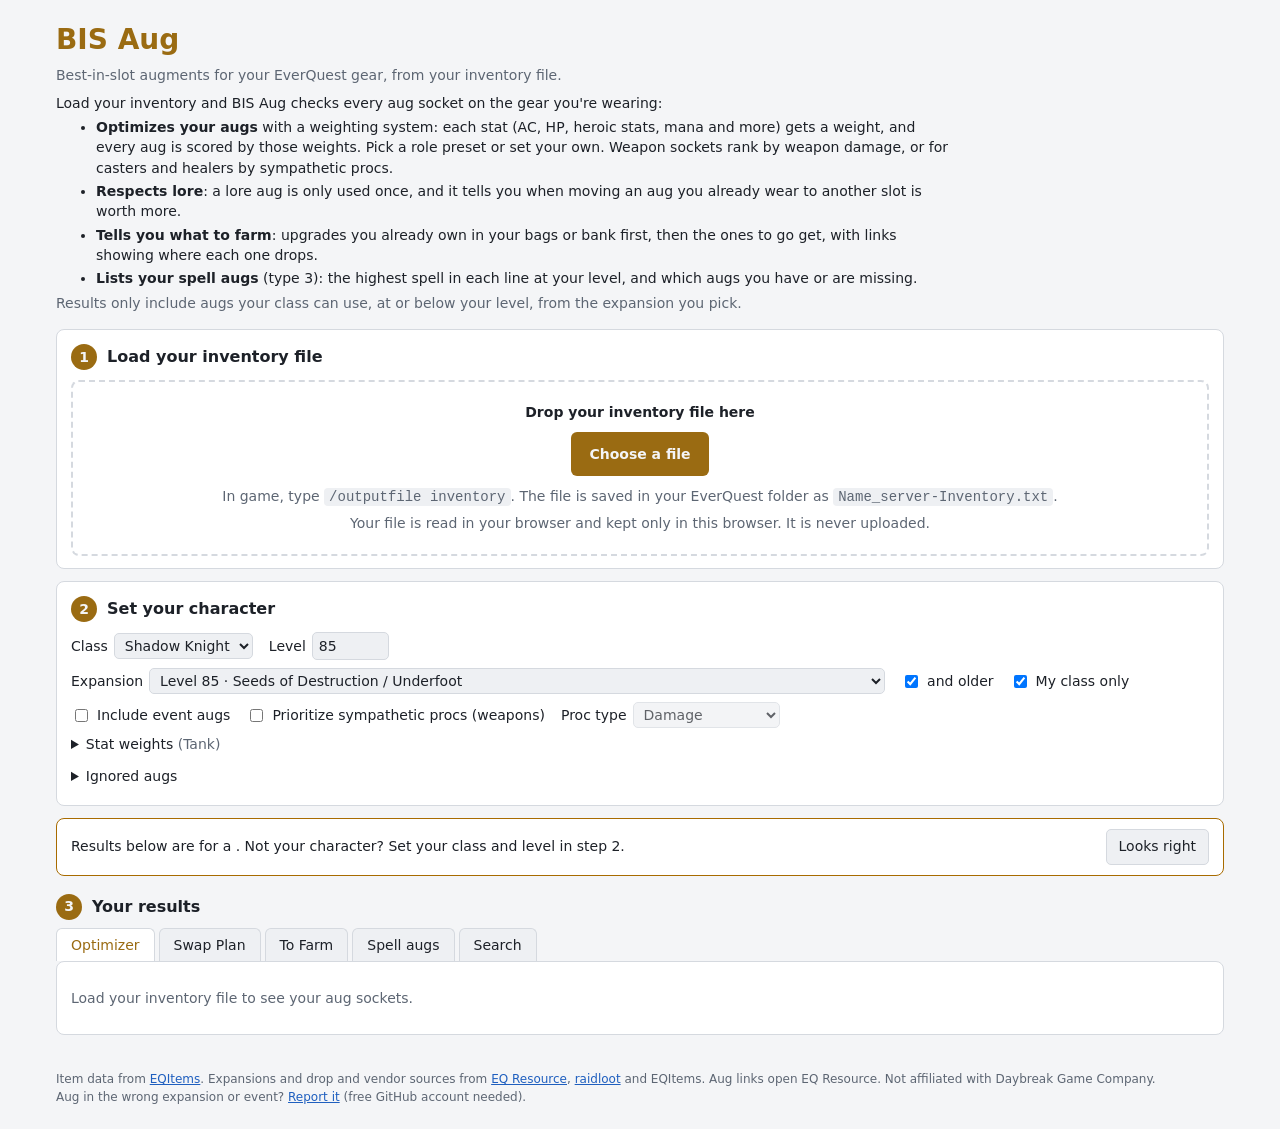
==== index.html @ bc50983f "UI pass, characters, ignore list, sympathetic procs, sourced expansions - Numbered setup steps, keyb" ====
<!doctype html>
<html lang="en">
<head>
    <meta charset="utf-8">
    <meta name="viewport" content="width=device-width, initial-scale=1">
    <title>BIS Aug</title>
    <meta name="description" content="Find the best augments for your EverQuest gear from your inventory file.">
    <link rel="stylesheet" href="styles.css">
</head>
<body>
    <header class="top">
        <h1>BIS Aug</h1>
        <p class="tagline">Best-in-slot augments for your EverQuest gear, from your inventory file.</p>
        <div class="intro">
            <p>Load your inventory and BIS Aug checks every aug socket on the gear you're wearing:</p>
            <ul>
                <li><strong>Optimizes your augs</strong> with a weighting system: each stat (AC, HP, heroic stats, mana and more) gets a weight, and every aug is scored by those weights. Pick a role preset or set your own. Weapon sockets rank by weapon damage, or for casters and healers by sympathetic procs.</li>
                <li><strong>Respects lore</strong>: a lore aug is only used once, and it tells you when moving an aug you already wear to another slot is worth more.</li>
                <li><strong>Tells you what to farm</strong>: upgrades you already own in your bags or bank first, then the ones to go get, with links showing where each one drops.</li>
                <li><strong>Lists your spell augs</strong> (type 3): the highest spell in each line at your level, and which augs you have or are missing.</li>
            </ul>
            <p class="muted">Results only include augs your class can use, at or below your level, from the expansion you pick.</p>
        </div>
    </header>

    <main>
        <section class="card" id="upload">
            <h2 class="step"><span class="step-number">1</span>Load your inventory file</h2>
            <div class="drop" id="drop">
                <p><strong>Drop your inventory file here</strong></p>
                <label class="file-button">Choose a file<input type="file" id="file" accept=".txt" class="visually-hidden"></label>
                <p class="muted">In game, type <code>/outputfile inventory</code>. The file is saved in your EverQuest folder as <code>Name_server-Inventory.txt</code>.</p>
                <p class="muted">Your file is read in your browser and kept only in this browser. It is never uploaded.</p>
            </div>
            <div id="loaded" role="status"></div>
            <div id="characters"></div>
        </section>

        <section class="card">
            <h2 class="step"><span class="step-number">2</span>Set your character</h2>
            <div class="settings-row">
                <label>Class <select id="class"></select></label>
                <label>Level <input type="number" id="level" min="1" max="130"></label>
                <label>Expansion <select id="era"></select></label>
                <label class="check"><input type="checkbox" id="andOlder"> and older</label>
                <label class="check"><input type="checkbox" id="myClassOnly"> My class only</label>
                <label class="check"><input type="checkbox" id="includeEvents"> Include event augs</label>
                <label class="check"><input type="checkbox" id="sympathetic"> Prioritize sympathetic procs (weapons)</label>
                <label>Proc type <select id="sympatheticKind"></select></label>
            </div>
            <details id="weightsPanel">
                <summary>Stat weights <span id="presetSummary" class="muted"></span></summary>
                <div class="settings-row">
                    <label>Preset <select id="preset"></select></label>
                    <label>Shield AC weight <input type="number" id="shieldAc"></label>
                    <span class="muted">Weapon sockets rank by weapon damage, or by sympathetic procs when that's on.</span>
                </div>
                <div class="weights" id="weights"></div>
            </details>
            <details id="ignoredPanel">
                <summary>Ignored augs <span id="ignoredCount" class="muted"></span></summary>
                <p class="muted">Augs you never want suggested, like a bad camp or a quest you won't do. Ones you already own still count. This list is shared by all your characters.</p>
                <ul id="ignoredList" class="ignored"></ul>
            </details>
        </section>

        <div id="classBanner" class="banner" role="status" hidden>
            <p>Results below are for a <strong id="bannerCharacter"></strong>. Not your character? Set your class and level in step 2.</p>
            <button type="button" id="bannerOk">Looks right</button>
        </div>

        <h2 class="step"><span class="step-number">3</span>Your results</h2>
        <nav class="tabs" id="tabs">
            <button type="button" data-tab="optimizer" class="active">Optimizer</button>
            <button type="button" data-tab="plan">Swap Plan</button>
            <button type="button" data-tab="farm">To Farm</button>
            <button type="button" data-tab="spells">Spell augs</button>
            <button type="button" data-tab="search">Search</button>
        </nav>
        <section class="card tab" id="tab-optimizer"></section>
        <section class="card tab" id="tab-plan" hidden></section>
        <section class="card tab" id="tab-farm" hidden></section>
        <section class="card tab" id="tab-spells" hidden></section>
        <section class="card tab" id="tab-search" hidden>
            <div class="settings-row">
                <label>Aug type <input type="text" id="searchTypes" value="7,8" size="8"></label>
                <label>Max level <input type="number" id="searchLevel" min="0" max="130" value="0"></label>
                <button type="button" id="searchButton">Search</button>
                <span id="searchCount" class="muted"></span>
            </div>
            <div id="searchResults"></div>
        </section>
    </main>

    <footer>
        Item data from <a href="https://items.sodeq.org/" target="_blank" rel="noopener">EQItems</a>.
        Expansions and drop and vendor sources from <a href="https://items.eqresource.com/" target="_blank" rel="noopener">EQ Resource</a>,
        <a href="https://www.raidloot.com/" target="_blank" rel="noopener">raidloot</a> and EQItems.
        Aug links open EQ Resource.
        Not affiliated with Daybreak Game Company.
        <br>Aug in the wrong expansion or event? <a href="https://github.com/Setsuni/bigaugeq/issues/new?template=expansion-correction.yml" target="_blank" rel="noopener">Report it</a> (free GitHub account needed).
    </footer>

    <div id="tooltip" class="tooltip" role="tooltip" hidden></div>
    <div id="dropOverlay" class="drop-overlay" hidden><p><strong>Drop to load your inventory</strong></p></div>
    <script type="module" src="app.js"></script>
</body>
</html>
---- styles.css ----
:root {
    --bg: #14171c;
    --panel: #1d2128;
    --panel-2: #252a33;
    --border: #333a45;
    --text: #e3e6ea;
    --muted: #8d96a3;
    --accent: #d4a94f;
    --link: #7fb2ff;
    --good: #5fd068;
    --bad: #ff7a7a;
    --warn: #ffc857;
}

@media (prefers-color-scheme: light) {
    :root {
        --bg: #f4f5f7;
        --panel: #ffffff;
        --panel-2: #eef0f3;
        --border: #d5d9df;
        --text: #1d2128;
        --muted: #5d6673;
        --accent: #9a6b12;
        --link: #1f5fbf;
        --good: #1f8a2b;
        --bad: #c0392b;
        --warn: #a86b00;
    }
}

* { box-sizing: border-box; }

body {
    margin: 0;
    background: var(--bg);
    color: var(--text);
    font: 14px/1.45 system-ui, -apple-system, "Segoe UI", Roboto, sans-serif;
}

main, .top, footer { max-width: 1200px; margin: 0 auto; padding: 0 16px; }
.top h1 { margin: 20px 0 0; color: var(--accent); }
.tagline { margin: 4px 0 8px; color: var(--muted); }
.intro { margin-bottom: 16px; max-width: 900px; }
.intro p, .intro ul { margin: 4px 0; }
.intro li { margin: 3px 0; }
footer { padding: 24px 16px; color: var(--muted); font-size: 12px; }

a { color: var(--link); }
code { background: var(--panel-2); padding: 1px 5px; border-radius: 4px; }
.muted { color: var(--muted); }
.good { color: var(--good); }
.bad { color: var(--bad); }
.warn { color: var(--warn); }

.card {
    background: var(--panel);
    border: 1px solid var(--border);
    border-radius: 8px;
    padding: 12px 14px;
    margin-bottom: 12px;
    overflow-x: auto;
}

.step { display: flex; align-items: center; gap: 10px; margin: 2px 0 10px; font-size: 16px; }
.step-number {
    display: inline-flex; align-items: center; justify-content: center; flex: none;
    width: 26px; height: 26px; border-radius: 50%; background: var(--accent); color: var(--bg); font-size: 14px;
}
main > .step { margin: 18px 0 8px; }

.drop { border: 2px dashed var(--border); border-radius: 8px; padding: 14px; text-align: center; }
.drop.over { border-color: var(--accent); }
.drop p { margin: 6px 0; }
.file-button {
    display: inline-flex; align-items: center; min-height: 44px; padding: 0 18px; margin: 4px 0;
    border-radius: 6px; background: var(--accent); color: var(--bg); font-weight: 600; cursor: pointer;
}
.file-button:focus-within { outline: 2px solid var(--link); outline-offset: 3px; }
.visually-hidden { position: absolute; width: 1px; height: 1px; overflow: hidden; clip: rect(0 0 0 0); white-space: nowrap; }

.notice { display: flex; flex-wrap: wrap; align-items: center; gap: 8px 12px; margin-top: 10px; }
.notice p { margin: 0; flex: 1; min-width: 240px; }
.notice.bad { border: 1px solid var(--bad); border-radius: 6px; padding: 10px 12px; }
.notice button, .banner button, .characters button { min-height: 36px; padding: 0 12px; }
.characters { margin-top: 12px; }
.characters h3 { margin: 0 0 6px; }
.characters ul { list-style: none; margin: 0; padding: 0; display: grid; gap: 6px; }
.characters li {
    display: flex; flex-wrap: wrap; align-items: center; gap: 6px 12px;
    padding: 6px 10px; border: 1px solid var(--border); border-radius: 6px; background: var(--panel-2);
}
.characters li.current { border-color: var(--accent); }
.characters .name { flex: 1; min-width: 160px; }

.banner {
    display: flex; flex-wrap: wrap; align-items: center; gap: 8px 12px; margin-bottom: 12px;
    padding: 10px 14px; border: 1px solid var(--warn); border-radius: 8px; background: var(--panel);
}
.banner p { margin: 0; flex: 1; min-width: 240px; }
.banner strong { color: var(--warn); }

button.ignore {
    min-width: 24px; min-height: 24px; margin-left: 6px; padding: 0 6px;
    color: var(--muted); font-size: 12px; vertical-align: baseline;
}
button.ignore:hover { color: var(--bad); border-color: var(--bad); }
ul.ignored { list-style: none; margin: 6px 0; padding: 0; display: grid; gap: 4px; }
ul.ignored li { display: flex; align-items: center; gap: 10px; }

.empty { text-align: center; padding: 24px 12px; }
.empty p { margin: 4px 0; }

.drop-overlay {
    position: fixed; inset: 12px; z-index: 20; display: flex; align-items: center; justify-content: center;
    border: 3px dashed var(--accent); border-radius: 10px; background: rgb(20 23 28 / 88%); color: var(--accent);
    font-size: 20px; pointer-events: none;
}
.drop-overlay[hidden] { display: none; }

.settings-row { display: flex; flex-wrap: wrap; gap: 8px 16px; align-items: center; margin: 6px 0; }
label { display: inline-flex; gap: 6px; align-items: center; }
input, select, button {
    font: inherit;
    color: var(--text);
    background: var(--panel-2);
    border: 1px solid var(--border);
    border-radius: 5px;
    padding: 3px 6px;
}
input[type="number"] { width: 5.5em; }
button { cursor: pointer; }
button:hover { border-color: var(--accent); }
summary { cursor: pointer; margin: 6px 0; }

.weights { display: grid; grid-template-columns: repeat(auto-fill, minmax(170px, 1fr)); gap: 6px 16px; margin: 8px 0; }
.weights label { justify-content: space-between; white-space: nowrap; }
.weights input { flex: none; width: 5.5em; }

.tabs { display: flex; gap: 4px; flex-wrap: wrap; margin-bottom: 0; }
.tabs button { border-radius: 6px 6px 0 0; border-bottom: none; padding: 6px 14px; }
.tabs button.active { background: var(--panel); color: var(--accent); border-color: var(--border); }

table { border-collapse: collapse; width: 100%; }
th, td { text-align: left; padding: 4px 8px; border-bottom: 1px solid var(--border); vertical-align: top; overflow-wrap: break-word; }
th { color: var(--muted); font-weight: 600; position: sticky; top: 0; background: var(--panel); }
tr.alt td { background: var(--panel-2); font-size: 13px; }
td.num, th.num { text-align: right; }
td.num > span:first-child { white-space: nowrap; }
.fx, .sub { color: var(--muted); font-size: 12px; }
.delta { font-size: 12px; }

@media (max-width: 760px) {
    table, tbody, tr, td { display: block; width: 100%; }
    thead { display: none; }
    tr { border-bottom: 1px solid var(--border); padding: 6px 0; }
    td { border: none; padding: 2px 4px; }
    td:empty { display: none; }
    td[data-label]::before { content: attr(data-label) ": "; color: var(--muted); font-size: 12px; }
    td.num { text-align: left; }
}
a.report { color: var(--muted); font-size: 11px; margin-left: 4px; }
.chain { border-left: 3px solid var(--border); padding: 2px 0 2px 12px; margin: 10px 0; }
.chain h3 { margin: 4px 0; }
.chain p { margin: 2px 0 6px; }
.chain ol { margin: 0; padding-left: 22px; }
.chain li { margin: 4px 0; }
.step-gain { margin-left: 6px; }
.toggle { color: var(--text); padding: 0; width: 28px; height: 28px; margin-right: 6px; vertical-align: middle; }h3 { margin: 14px 0 6px; font-size: 15px; }
.summary { margin: 0 0 8px; }

.tooltip {
    position: fixed;
    z-index: 10;
    background: var(--panel);
    border: 1px solid var(--border);
    border-radius: 6px;
    box-shadow: 0 6px 20px rgb(0 0 0 / 35%);
}
.tooltip { padding: 8px 10px; max-width: 360px; pointer-events: none; }
.tooltip .name { color: var(--accent); font-weight: 600; }
.tooltip div { margin: 2px 0; }
.tooltip.pinned { pointer-events: auto; max-width: min(360px, calc(100vw - 16px)); }
.tooltip .actions { display: flex; gap: 8px; margin-top: 8px; }
.tooltip .actions a {
    flex: 1; display: flex; align-items: center; justify-content: center; min-height: 44px;
    border: 1px solid var(--border); border-radius: 6px; text-decoration: none;
}

:focus-visible { outline: 2px solid var(--link); outline-offset: 2px; }

@media (max-width: 600px) {
    /* 16px stops phones zooming in on focus */
    input, select, button { font-size: 16px; }
    .tabs button { min-height: 44px; }
    .settings-row label:has(select) { width: 100%; }
    .settings-row select { flex: 1; min-width: 0; }
}
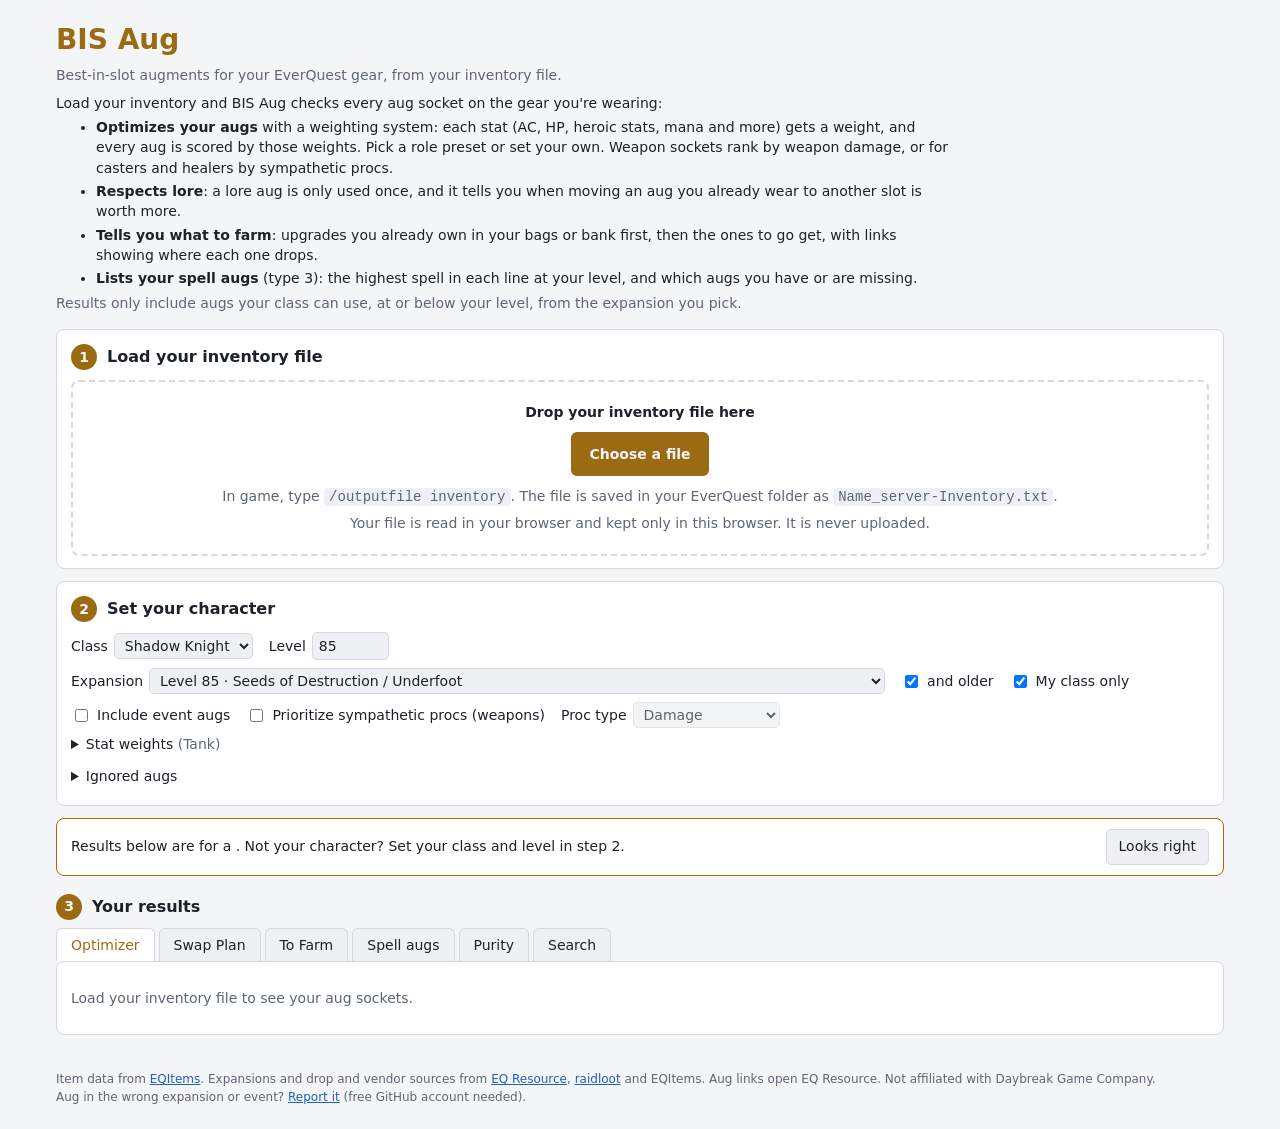
==== commit 92c4eca9: "Purity tab, full Distant Echoes augs, HDex in melee and tank presets - New Purity tab: type 14 socke" ====
--- a/index.html
+++ b/index.html
@@ -75,12 +75,14 @@
             <button type="button" data-tab="plan">Swap Plan</button>
             <button type="button" data-tab="farm">To Farm</button>
             <button type="button" data-tab="spells">Spell augs</button>
+            <button type="button" data-tab="purity">Purity <span id="purityBadge" class="badge" hidden></span></button>
             <button type="button" data-tab="search">Search</button>
         </nav>
         <section class="card tab" id="tab-optimizer"></section>
         <section class="card tab" id="tab-plan" hidden></section>
         <section class="card tab" id="tab-farm" hidden></section>
         <section class="card tab" id="tab-spells" hidden></section>
+        <section class="card tab" id="tab-purity" hidden></section>
         <section class="card tab" id="tab-search" hidden>
             <div class="settings-row">
                 <label>Aug type <input type="text" id="searchTypes" value="7,8" size="8"></label>
--- a/styles.css
+++ b/styles.css
@@ -107,6 +107,15 @@
 ul.ignored { list-style: none; margin: 6px 0; padding: 0; display: grid; gap: 4px; }
 ul.ignored li { display: flex; align-items: center; gap: 10px; }
 
+.chips { display: flex; flex-wrap: wrap; gap: 8px; margin: 0 0 10px; }
+.chip { padding: 6px 10px; border: 1px solid var(--border); border-radius: 6px; background: var(--panel-2); }
+.chip.ok { border-color: var(--good); }
+.badge {
+    display: inline-flex; align-items: center; justify-content: center; min-width: 20px; height: 20px; margin-left: 4px;
+    padding: 0 5px; border-radius: 10px; background: var(--warn); color: var(--bg); font-size: 12px; font-weight: 600;
+}
+.badge[hidden] { display: none; }
+
 .empty { text-align: center; padding: 24px 12px; }
 .empty p { margin: 4px 0; }
 
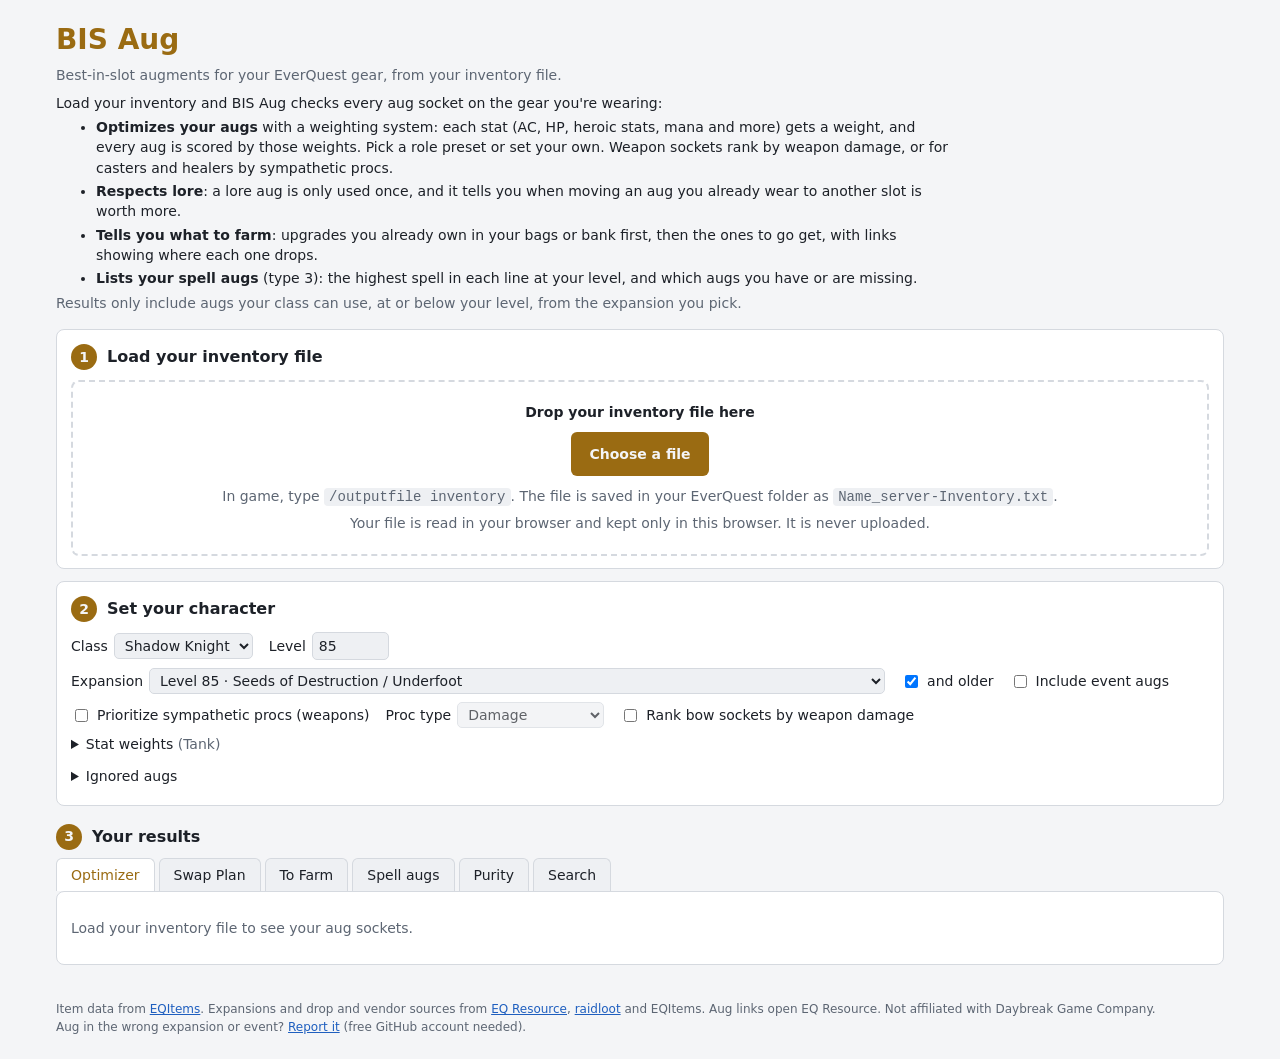
==== commit f64350cb: "Class from gear, class-only suggestions, bow damage toggle - New characters start with the class the" ====
--- a/index.html
+++ b/index.html
@@ -36,23 +36,23 @@
             <div id="characters"></div>
         </section>
 
-        <section class="card">
+        <section class="card" id="characterSettings">
             <h2 class="step"><span class="step-number">2</span>Set your character</h2>
             <div class="settings-row">
-                <label>Class <select id="class"></select></label>
-                <label>Level <input type="number" id="level" min="1" max="130"></label>
-                <label>Expansion <select id="era"></select></label>
-                <label class="check"><input type="checkbox" id="andOlder"> and older</label>
-                <label class="check"><input type="checkbox" id="myClassOnly"> My class only</label>
-                <label class="check"><input type="checkbox" id="includeEvents"> Include event augs</label>
-                <label class="check"><input type="checkbox" id="sympathetic"> Prioritize sympathetic procs (weapons)</label>
-                <label>Proc type <select id="sympatheticKind"></select></label>
+                <label>Class <select id="class" autocomplete="off"></select></label>
+                <label>Level <input type="number" id="level" autocomplete="off" min="1" max="130"></label>
+                <label>Expansion <select id="era" autocomplete="off"></select></label>
+                <label class="check"><input type="checkbox" id="andOlder" autocomplete="off"> and older</label>
+                <label class="check"><input type="checkbox" id="includeEvents" autocomplete="off"> Include event augs</label>
+                <label class="check"><input type="checkbox" id="sympathetic" autocomplete="off"> Prioritize sympathetic procs (weapons)</label>
+                <label>Proc type <select id="sympatheticKind" autocomplete="off"></select></label>
+                <label class="check"><input type="checkbox" id="bowDamage" autocomplete="off"> Rank bow sockets by weapon damage</label>
             </div>
             <details id="weightsPanel">
                 <summary>Stat weights <span id="presetSummary" class="muted"></span></summary>
                 <div class="settings-row">
-                    <label>Preset <select id="preset"></select></label>
-                    <label>Shield AC weight <input type="number" id="shieldAc"></label>
+                    <label>Preset <select id="preset" autocomplete="off"></select></label>
+                    <label>Shield AC weight <input type="number" id="shieldAc" autocomplete="off"></label>
                     <span class="muted">Weapon sockets rank by weapon damage, or by sympathetic procs when that's on.</span>
                 </div>
                 <div class="weights" id="weights"></div>
@@ -64,10 +64,6 @@
             </details>
         </section>
 
-        <div id="classBanner" class="banner" role="status" hidden>
-            <p>Results below are for a <strong id="bannerCharacter"></strong>. Not your character? Set your class and level in step 2.</p>
-            <button type="button" id="bannerOk">Looks right</button>
-        </div>
 
         <h2 class="step"><span class="step-number">3</span>Your results</h2>
         <nav class="tabs" id="tabs">
@@ -85,8 +81,9 @@
         <section class="card tab" id="tab-purity" hidden></section>
         <section class="card tab" id="tab-search" hidden>
             <div class="settings-row">
-                <label>Aug type <input type="text" id="searchTypes" value="7,8" size="8"></label>
-                <label>Max level <input type="number" id="searchLevel" min="0" max="130" value="0"></label>
+                <label>Aug type <input type="text" id="searchTypes" autocomplete="off" value="7,8" size="8"></label>
+                <label>Max level <input type="number" id="searchLevel" autocomplete="off" min="0" max="130" value="0"></label>
+                <label class="check"><input type="checkbox" id="myClassOnly" autocomplete="off"> My class only</label>
                 <button type="button" id="searchButton">Search</button>
                 <span id="searchCount" class="muted"></span>
             </div>
--- a/styles.css
+++ b/styles.css
@@ -81,7 +81,7 @@
 .notice { display: flex; flex-wrap: wrap; align-items: center; gap: 8px 12px; margin-top: 10px; }
 .notice p { margin: 0; flex: 1; min-width: 240px; }
 .notice.bad { border: 1px solid var(--bad); border-radius: 6px; padding: 10px 12px; }
-.notice button, .banner button, .characters button { min-height: 36px; padding: 0 12px; }
+.notice button, .characters button { min-height: 36px; padding: 0 12px; }
 .characters { margin-top: 12px; }
 .characters h3 { margin: 0 0 6px; }
 .characters ul { list-style: none; margin: 0; padding: 0; display: grid; gap: 6px; }
@@ -92,13 +92,6 @@
 .characters li.current { border-color: var(--accent); }
 .characters .name { flex: 1; min-width: 160px; }
 
-.banner {
-    display: flex; flex-wrap: wrap; align-items: center; gap: 8px 12px; margin-bottom: 12px;
-    padding: 10px 14px; border: 1px solid var(--warn); border-radius: 8px; background: var(--panel);
-}
-.banner p { margin: 0; flex: 1; min-width: 240px; }
-.banner strong { color: var(--warn); }
-
 button.ignore {
     min-width: 24px; min-height: 24px; margin-left: 6px; padding: 0 6px;
     color: var(--muted); font-size: 12px; vertical-align: baseline;
@@ -126,6 +119,8 @@
 }
 .drop-overlay[hidden] { display: none; }
 
+.settings-row select { max-width: 100%; }
+.settings-row label { max-width: 100%; }
 .settings-row { display: flex; flex-wrap: wrap; gap: 8px 16px; align-items: center; margin: 6px 0; }
 label { display: inline-flex; gap: 6px; align-items: center; }
 input, select, button {
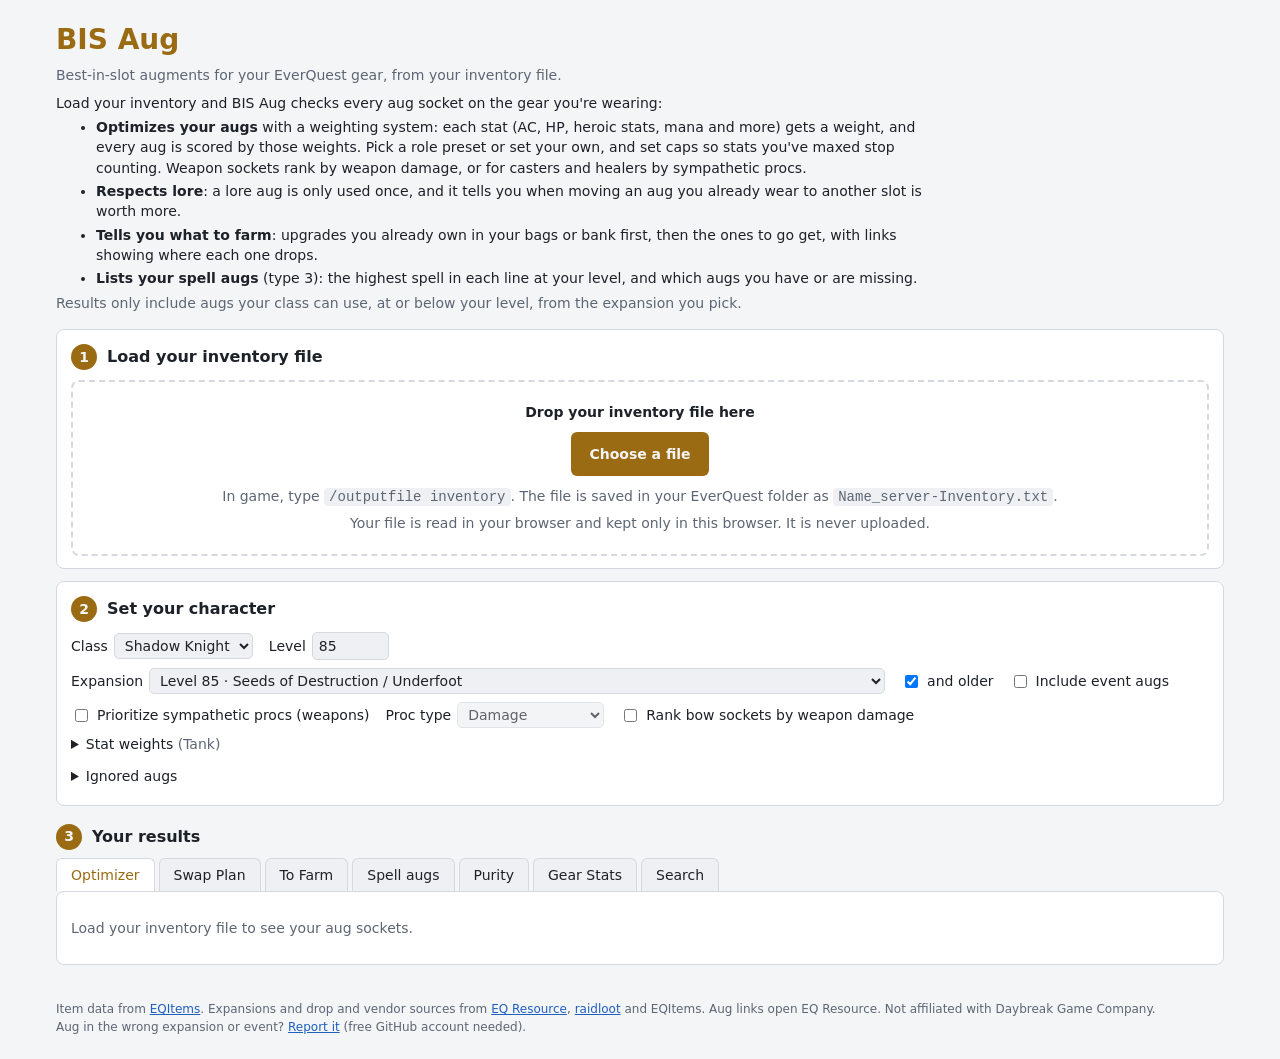
==== commit cf2af2fc: "Stat caps, gear stats from the inventory, regen weights Totals come from worn gear and its augs; poi" ====
--- a/index.html
+++ b/index.html
@@ -14,7 +14,7 @@
         <div class="intro">
             <p>Load your inventory and BIS Aug checks every aug socket on the gear you're wearing:</p>
             <ul>
-                <li><strong>Optimizes your augs</strong> with a weighting system: each stat (AC, HP, heroic stats, mana and more) gets a weight, and every aug is scored by those weights. Pick a role preset or set your own. Weapon sockets rank by weapon damage, or for casters and healers by sympathetic procs.</li>
+                <li><strong>Optimizes your augs</strong> with a weighting system: each stat (AC, HP, heroic stats, mana and more) gets a weight, and every aug is scored by those weights. Pick a role preset or set your own, and set caps so stats you've maxed stop counting. Weapon sockets rank by weapon damage, or for casters and healers by sympathetic procs.</li>
                 <li><strong>Respects lore</strong>: a lore aug is only used once, and it tells you when moving an aug you already wear to another slot is worth more.</li>
                 <li><strong>Tells you what to farm</strong>: upgrades you already own in your bags or bank first, then the ones to go get, with links showing where each one drops.</li>
                 <li><strong>Lists your spell augs</strong> (type 3): the highest spell in each line at your level, and which augs you have or are missing.</li>
@@ -55,6 +55,7 @@
                     <label>Shield AC weight <input type="number" id="shieldAc" autocomplete="off"></label>
                     <span class="muted">Weapon sockets rank by weapon damage, or by sympathetic procs when that's on.</span>
                 </div>
+                <p class="muted">Caps are optional and kept for each character. Type the cap from your in-game stats window; points past it are worth nothing, so other stats take over once you reach it.</p>
                 <div class="weights" id="weights"></div>
             </details>
             <details id="ignoredPanel">
@@ -72,6 +73,7 @@
             <button type="button" data-tab="farm">To Farm</button>
             <button type="button" data-tab="spells">Spell augs</button>
             <button type="button" data-tab="purity">Purity <span id="purityBadge" class="badge" hidden></span></button>
+            <button type="button" data-tab="stats">Gear Stats</button>
             <button type="button" data-tab="search">Search</button>
         </nav>
         <section class="card tab" id="tab-optimizer"></section>
@@ -79,6 +81,7 @@
         <section class="card tab" id="tab-farm" hidden></section>
         <section class="card tab" id="tab-spells" hidden></section>
         <section class="card tab" id="tab-purity" hidden></section>
+        <section class="card tab" id="tab-stats" hidden></section>
         <section class="card tab" id="tab-search" hidden>
             <div class="settings-row">
                 <label>Aug type <input type="text" id="searchTypes" autocomplete="off" value="7,8" size="8"></label>
--- a/styles.css
+++ b/styles.css
@@ -136,9 +136,10 @@
 button:hover { border-color: var(--accent); }
 summary { cursor: pointer; margin: 6px 0; }
 
-.weights { display: grid; grid-template-columns: repeat(auto-fill, minmax(170px, 1fr)); gap: 6px 16px; margin: 8px 0; }
-.weights label { justify-content: space-between; white-space: nowrap; }
-.weights input { flex: none; width: 5.5em; }
+.weights { margin: 8px 0; }
+.weights-table { width: auto; }
+.weights-table td { vertical-align: middle; white-space: nowrap; }
+tr.total td { border-top: 2px solid var(--border); }
 
 .tabs { display: flex; gap: 4px; flex-wrap: wrap; margin-bottom: 0; }
 .tabs button { border-radius: 6px 6px 0 0; border-bottom: none; padding: 6px 14px; }
@@ -199,3 +200,4 @@
     .settings-row label:has(select) { width: 100%; }
     .settings-row select { flex: 1; min-width: 0; }
 }
+td.item { min-width: 16em; }
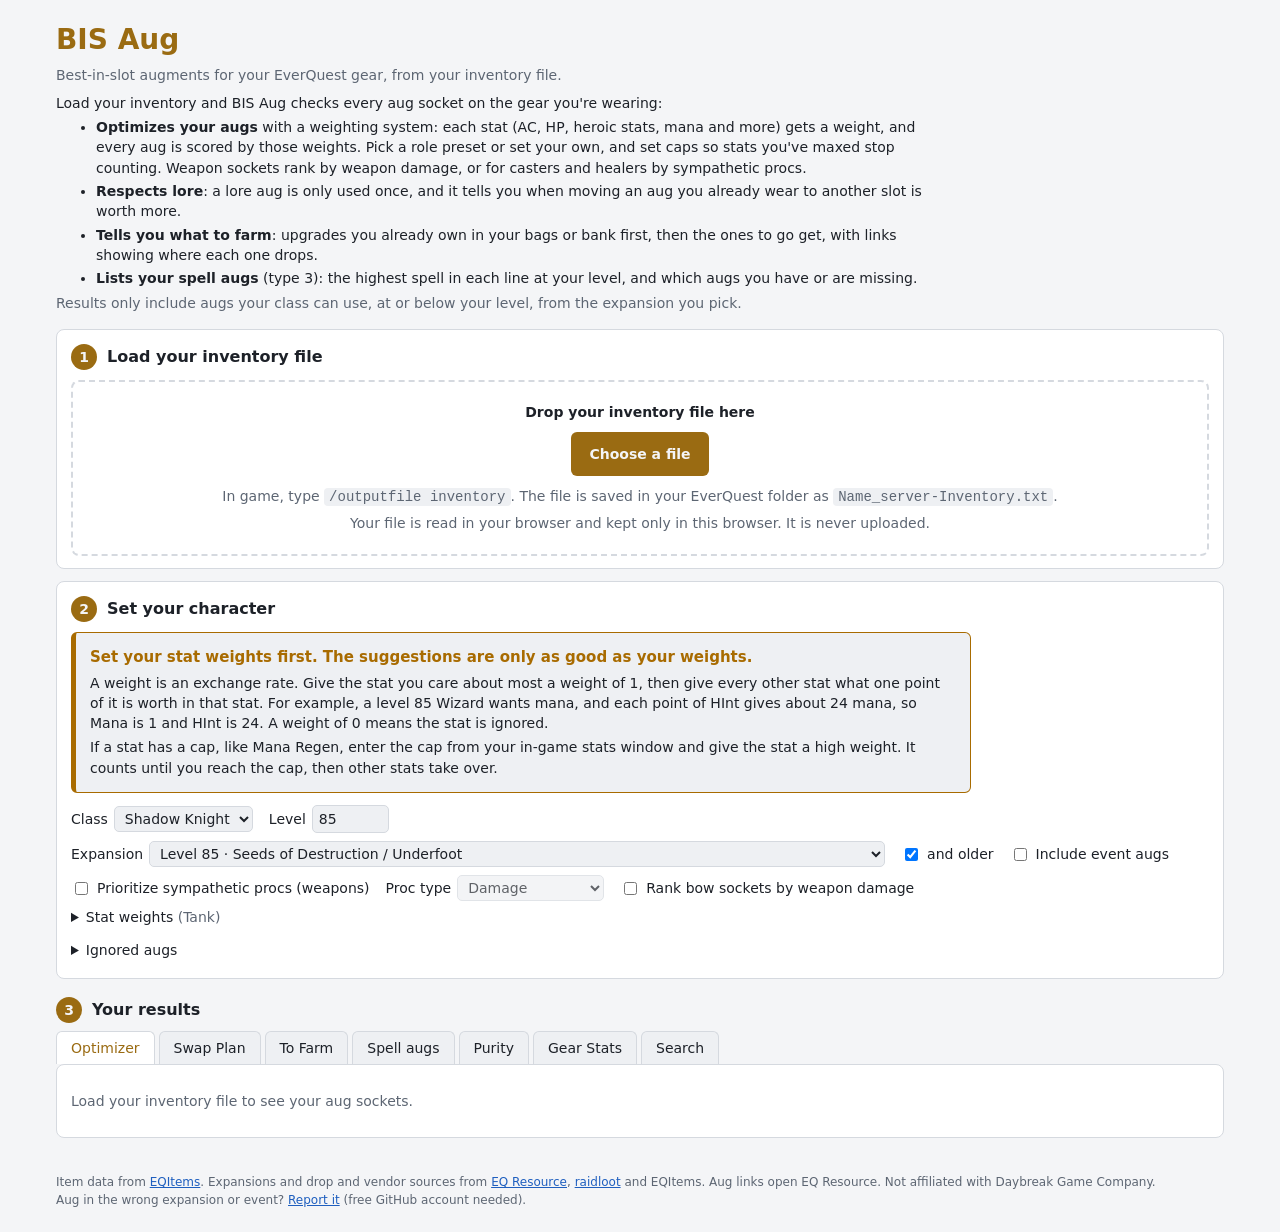
==== commit c8b56788: "Explain stat weights as exchange rates at the top of character settings Co-Authored-By: Claude Opus " ====
--- a/index.html
+++ b/index.html
@@ -38,6 +38,13 @@
 
         <section class="card" id="characterSettings">
             <h2 class="step"><span class="step-number">2</span>Set your character</h2>
+            <div class="callout" role="note">
+                <p><strong>Set your stat weights first. The suggestions are only as good as your weights.</strong></p>
+                <p>A weight is an exchange rate. Give the stat you care about most a weight of 1, then give every other stat what one point of it is worth in that stat.
+                    For example, a level 85 Wizard wants mana, and each point of HInt gives about 24 mana, so Mana is 1 and HInt is 24.
+                    A weight of 0 means the stat is ignored.</p>
+                <p>If a stat has a cap, like Mana Regen, enter the cap from your in-game stats window and give the stat a high weight. It counts until you reach the cap, then other stats take over.</p>
+            </div>
             <div class="settings-row">
                 <label>Class <select id="class" autocomplete="off"></select></label>
                 <label>Level <input type="number" id="level" autocomplete="off" min="1" max="130"></label>
--- a/styles.css
+++ b/styles.css
@@ -201,3 +201,6 @@
     .settings-row select { flex: 1; min-width: 0; }
 }
 td.item { min-width: 16em; }
+.callout { border: 1px solid var(--warn); border-left-width: 5px; border-radius: 6px; padding: 10px 14px; margin: 0 0 12px; background: var(--panel-2); max-width: 900px; }
+.callout p { margin: 4px 0; }
+.callout p:first-child { color: var(--warn); font-size: 15px; }
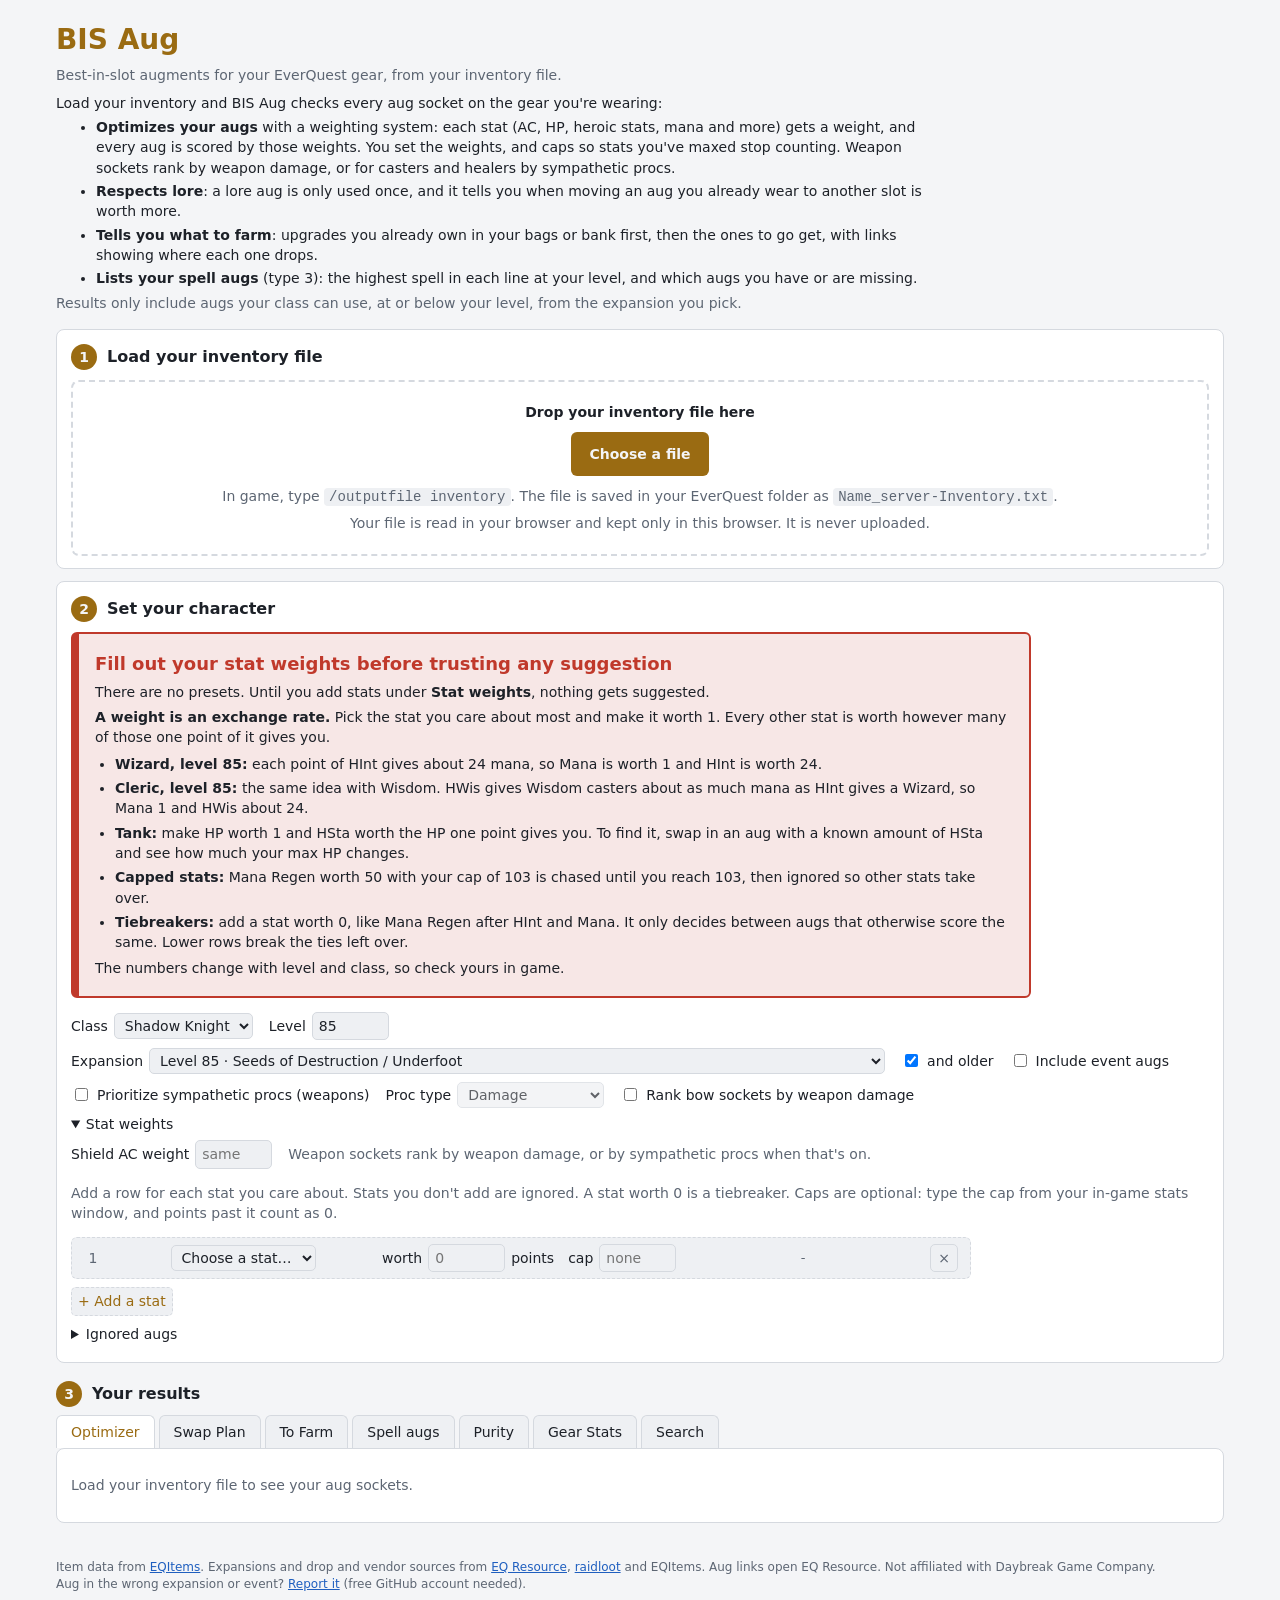
==== commit fcb02dd0: "Replace presets with a stat weight builder; zero-worth stats break ties Weights start blank and are " ====
--- a/index.html
+++ b/index.html
@@ -14,7 +14,7 @@
         <div class="intro">
             <p>Load your inventory and BIS Aug checks every aug socket on the gear you're wearing:</p>
             <ul>
-                <li><strong>Optimizes your augs</strong> with a weighting system: each stat (AC, HP, heroic stats, mana and more) gets a weight, and every aug is scored by those weights. Pick a role preset or set your own, and set caps so stats you've maxed stop counting. Weapon sockets rank by weapon damage, or for casters and healers by sympathetic procs.</li>
+                <li><strong>Optimizes your augs</strong> with a weighting system: each stat (AC, HP, heroic stats, mana and more) gets a weight, and every aug is scored by those weights. You set the weights, and caps so stats you've maxed stop counting. Weapon sockets rank by weapon damage, or for casters and healers by sympathetic procs.</li>
                 <li><strong>Respects lore</strong>: a lore aug is only used once, and it tells you when moving an aug you already wear to another slot is worth more.</li>
                 <li><strong>Tells you what to farm</strong>: upgrades you already own in your bags or bank first, then the ones to go get, with links showing where each one drops.</li>
                 <li><strong>Lists your spell augs</strong> (type 3): the highest spell in each line at your level, and which augs you have or are missing.</li>
@@ -39,11 +39,17 @@
         <section class="card" id="characterSettings">
             <h2 class="step"><span class="step-number">2</span>Set your character</h2>
             <div class="callout" role="note">
-                <p><strong>Set your stat weights first. The suggestions are only as good as your weights.</strong></p>
-                <p>A weight is an exchange rate. Give the stat you care about most a weight of 1, then give every other stat what one point of it is worth in that stat.
-                    For example, a level 85 Wizard wants mana, and each point of HInt gives about 24 mana, so Mana is 1 and HInt is 24.
-                    A weight of 0 means the stat is ignored.</p>
-                <p>If a stat has a cap, like Mana Regen, enter the cap from your in-game stats window and give the stat a high weight. It counts until you reach the cap, then other stats take over.</p>
+                <p class="callout-title">Fill out your stat weights before trusting any suggestion</p>
+                <p>There are no presets. Until you add stats under <strong>Stat weights</strong>, nothing gets suggested.</p>
+                <p><strong>A weight is an exchange rate.</strong> Pick the stat you care about most and make it worth 1. Every other stat is worth however many of those one point of it gives you.</p>
+                <ul>
+                    <li><strong>Wizard, level 85:</strong> each point of HInt gives about 24 mana, so Mana is worth 1 and HInt is worth 24.</li>
+                    <li><strong>Cleric, level 85:</strong> the same idea with Wisdom. HWis gives Wisdom casters about as much mana as HInt gives a Wizard, so Mana 1 and HWis about 24.</li>
+                    <li><strong>Tank:</strong> make HP worth 1 and HSta worth the HP one point gives you. To find it, swap in an aug with a known amount of HSta and see how much your max HP changes.</li>
+                    <li><strong>Capped stats:</strong> Mana Regen worth 50 with your cap of 103 is chased until you reach 103, then ignored so other stats take over.</li>
+                    <li><strong>Tiebreakers:</strong> add a stat worth 0, like Mana Regen after HInt and Mana. It only decides between augs that otherwise score the same. Lower rows break the ties left over.</li>
+                </ul>
+                <p>The numbers change with level and class, so check yours in game.</p>
             </div>
             <div class="settings-row">
                 <label>Class <select id="class" autocomplete="off"></select></label>
@@ -56,13 +62,12 @@
                 <label class="check"><input type="checkbox" id="bowDamage" autocomplete="off"> Rank bow sockets by weapon damage</label>
             </div>
             <details id="weightsPanel">
-                <summary>Stat weights <span id="presetSummary" class="muted"></span></summary>
+                <summary>Stat weights</summary>
                 <div class="settings-row">
-                    <label>Preset <select id="preset" autocomplete="off"></select></label>
-                    <label>Shield AC weight <input type="number" id="shieldAc" autocomplete="off"></label>
+                    <label>Shield AC weight <input type="number" id="shieldAc" autocomplete="off" placeholder="same"></label>
                     <span class="muted">Weapon sockets rank by weapon damage, or by sympathetic procs when that's on.</span>
                 </div>
-                <p class="muted">Caps are optional and kept for each character. Type the cap from your in-game stats window; points past it are worth nothing, so other stats take over once you reach it.</p>
+                <p class="muted">Add a row for each stat you care about. Stats you don't add are ignored. A stat worth 0 is a tiebreaker. Caps are optional: type the cap from your in-game stats window, and points past it count as 0.</p>
                 <div class="weights" id="weights"></div>
             </details>
             <details id="ignoredPanel">
--- a/styles.css
+++ b/styles.css
@@ -137,8 +137,22 @@
 summary { cursor: pointer; margin: 6px 0; }
 
 .weights { margin: 8px 0; }
-.weights-table { width: auto; }
-.weights-table td { vertical-align: middle; white-space: nowrap; }
+.weight-rows { display: grid; gap: 6px; margin-bottom: 8px; }
+.weight-row {
+    display: grid; grid-template-columns: 22px 250px auto auto minmax(120px, 1fr) 30px; gap: 6px 14px; align-items: center;
+    padding: 6px 10px; border: 1px solid var(--border); border-radius: 6px; background: var(--panel-2); max-width: 900px;
+}
+.weight-row.empty { border-style: dashed; }
+.weight-row label { white-space: nowrap; }
+.weight-row .status { font-size: 13px; }
+.weight-row .remove { width: 28px; height: 28px; padding: 0; color: var(--muted); }
+.weight-row .remove:hover { color: var(--bad); border-color: var(--bad); }
+.tag { margin-left: 6px; padding: 0 5px; border: 1px solid var(--accent); border-radius: 3px; color: var(--accent); font-size: 11px; }
+.add-stat { border-style: dashed; color: var(--accent); }
+@media (max-width: 700px) {
+    .weight-row { grid-template-columns: 22px 1fr 30px; }
+    .weight-row > label, .weight-row > .status { grid-column: 2; }
+}
 tr.total td { border-top: 2px solid var(--border); }
 
 .tabs { display: flex; gap: 4px; flex-wrap: wrap; margin-bottom: 0; }
@@ -201,6 +215,11 @@
     .settings-row select { flex: 1; min-width: 0; }
 }
 td.item { min-width: 16em; }
-.callout { border: 1px solid var(--warn); border-left-width: 5px; border-radius: 6px; padding: 10px 14px; margin: 0 0 12px; background: var(--panel-2); max-width: 900px; }
-.callout p { margin: 4px 0; }
-.callout p:first-child { color: var(--warn); font-size: 15px; }
+.callout {
+    border: 2px solid var(--bad); border-left-width: 8px; border-radius: 6px; padding: 12px 16px; margin: 0 0 14px;
+    background: color-mix(in srgb, var(--bad) 12%, var(--panel)); max-width: 960px;
+}
+.callout p { margin: 5px 0; }
+.callout ul { margin: 6px 0; padding-left: 20px; }
+.callout li { margin: 4px 0; }
+.callout-title { color: var(--bad); font-size: 18px; font-weight: 700; }
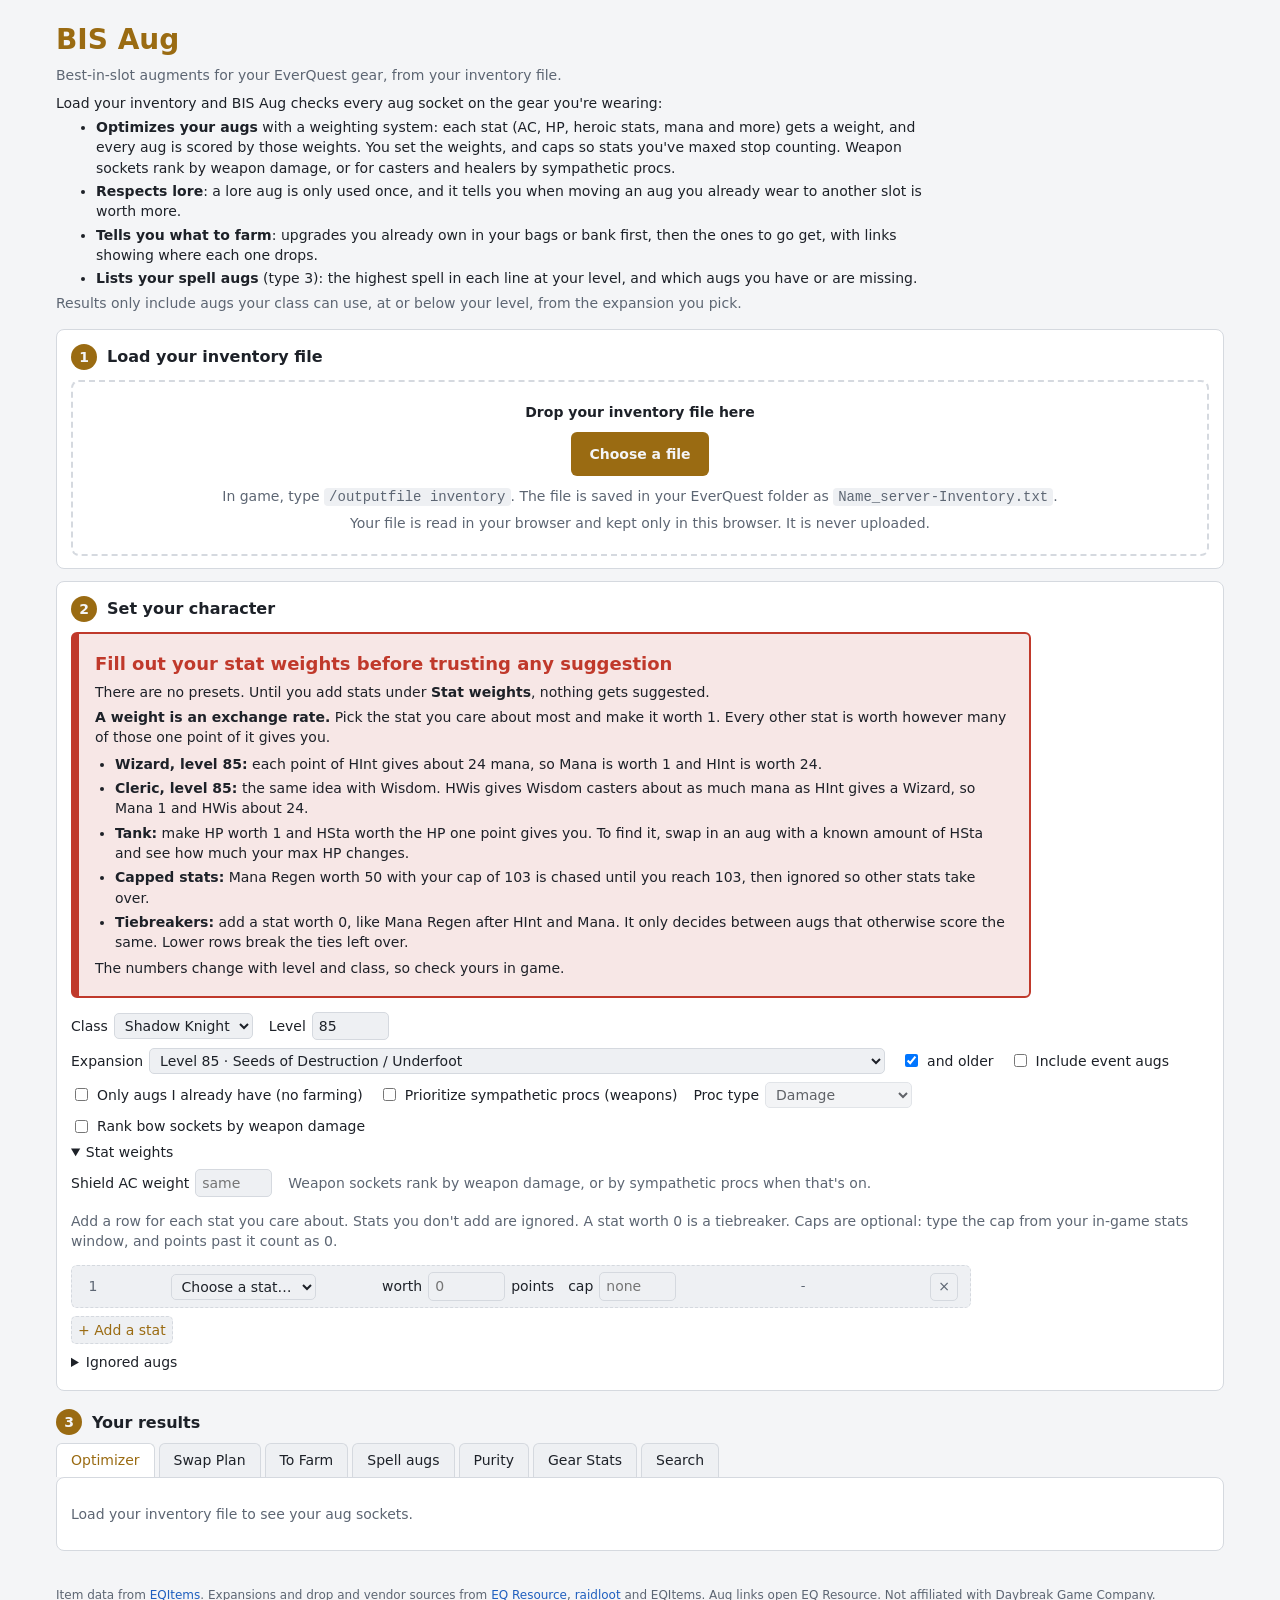
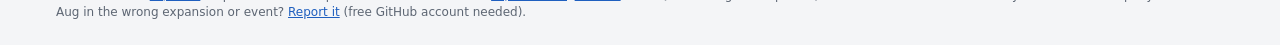
==== commit d8c2385a: "Owned-only mode: best augs from what you already have A checkbox limits suggestions to augs in your " ====
--- a/index.html
+++ b/index.html
@@ -57,6 +57,7 @@
                 <label>Expansion <select id="era" autocomplete="off"></select></label>
                 <label class="check"><input type="checkbox" id="andOlder" autocomplete="off"> and older</label>
                 <label class="check"><input type="checkbox" id="includeEvents" autocomplete="off"> Include event augs</label>
+                <label class="check"><input type="checkbox" id="ownedOnly" autocomplete="off"> Only augs I already have (no farming)</label>
                 <label class="check"><input type="checkbox" id="sympathetic" autocomplete="off"> Prioritize sympathetic procs (weapons)</label>
                 <label>Proc type <select id="sympatheticKind" autocomplete="off"></select></label>
                 <label class="check"><input type="checkbox" id="bowDamage" autocomplete="off"> Rank bow sockets by weapon damage</label>
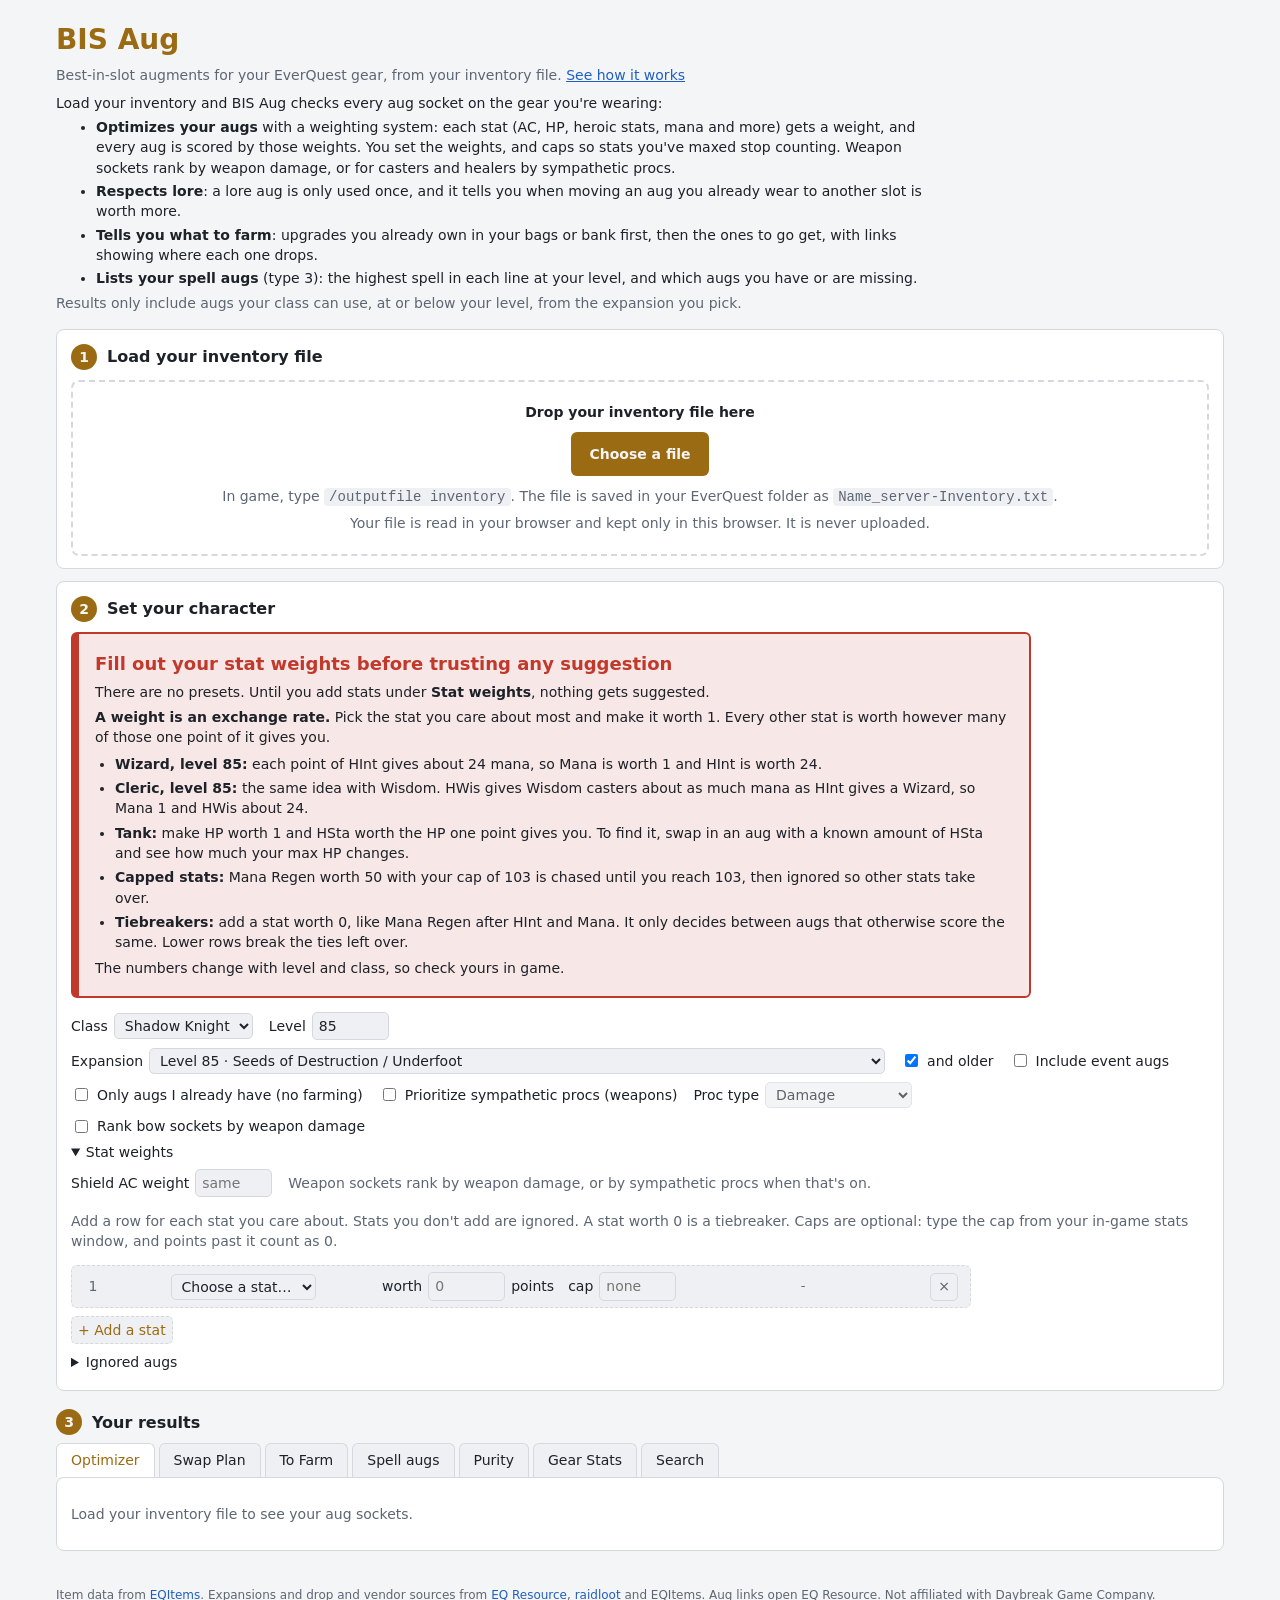
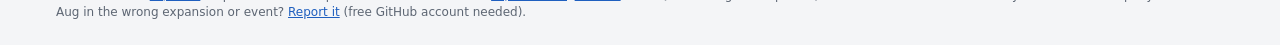
==== commit b3b13845: "Add a screenshot tour page, linked from the app header Co-Authored-By: Claude Opus 5.5 <noreply@anth" ====
--- a/index.html
+++ b/index.html
@@ -10,7 +10,7 @@
 <body>
     <header class="top">
         <h1>BIS Aug</h1>
-        <p class="tagline">Best-in-slot augments for your EverQuest gear, from your inventory file.</p>
+        <p class="tagline">Best-in-slot augments for your EverQuest gear, from your inventory file. <a href="tour.html">See how it works</a></p>
         <div class="intro">
             <p>Load your inventory and BIS Aug checks every aug socket on the gear you're wearing:</p>
             <ul>
